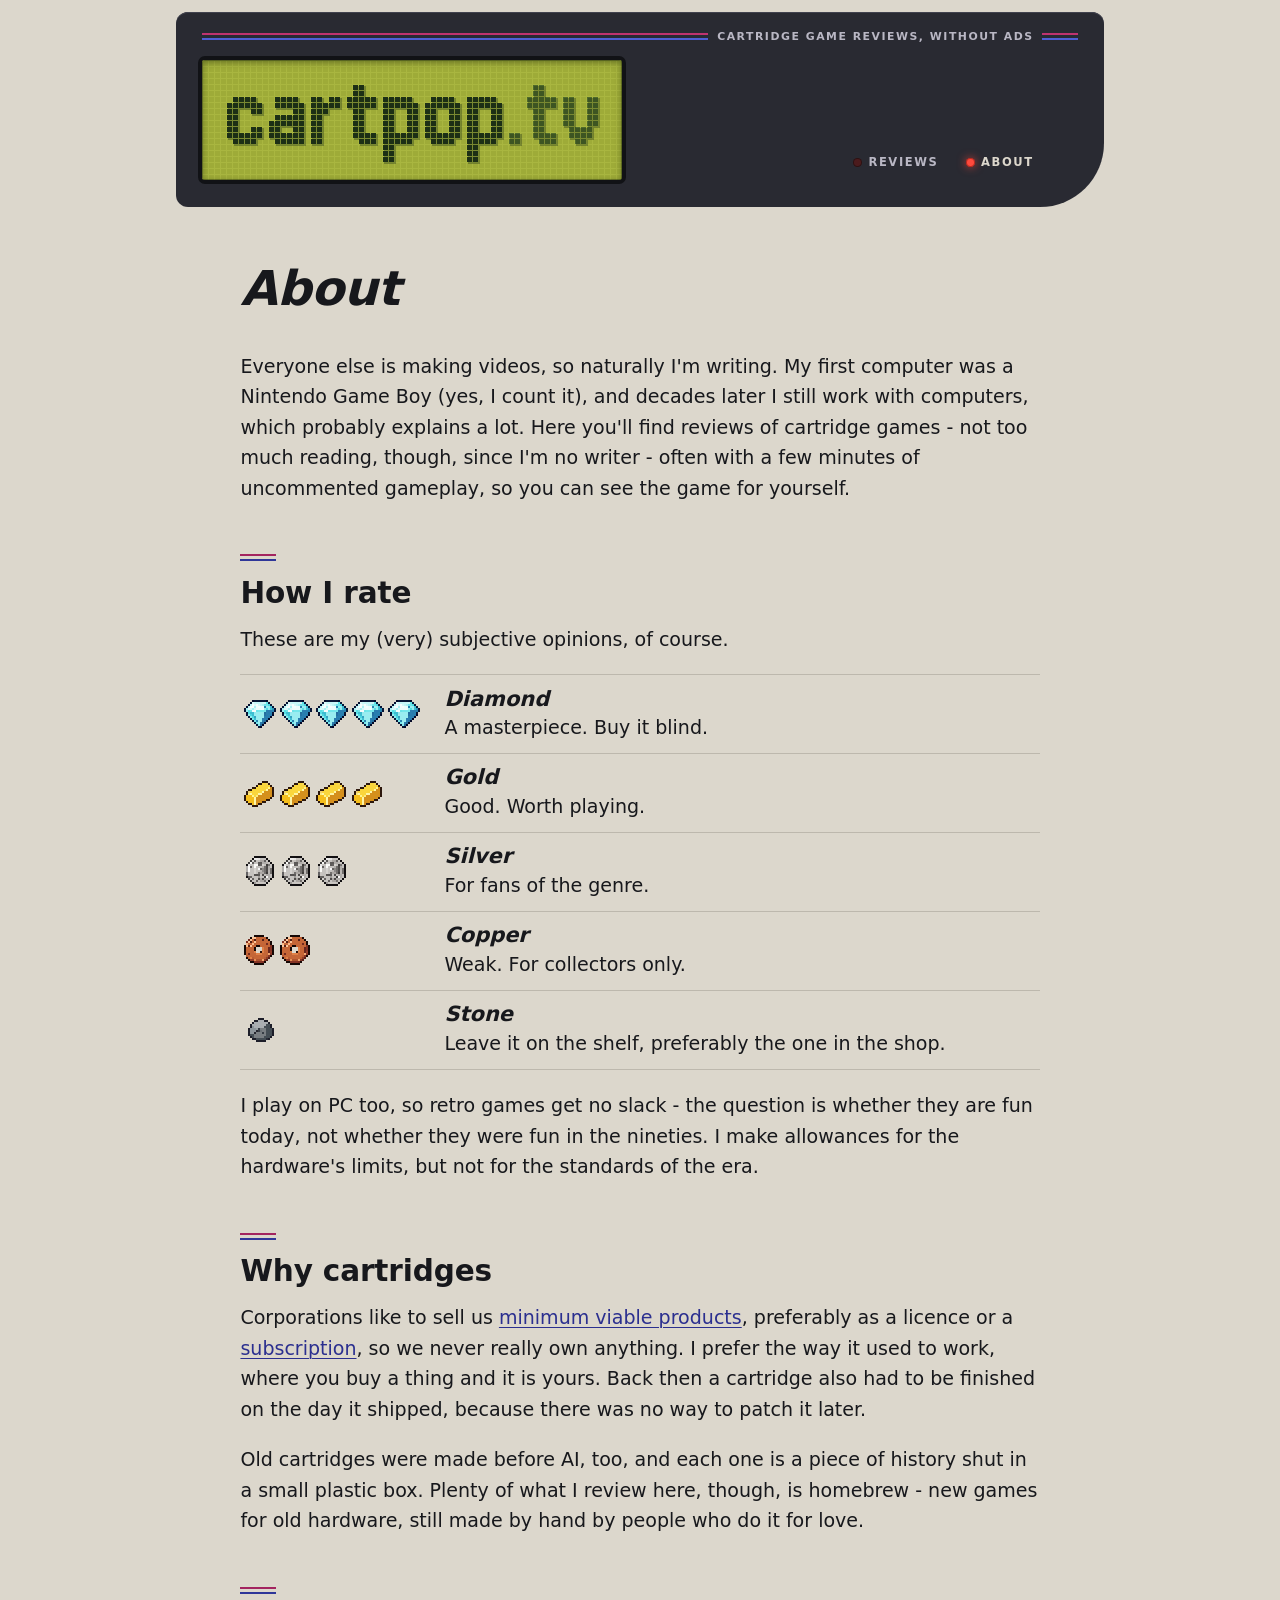
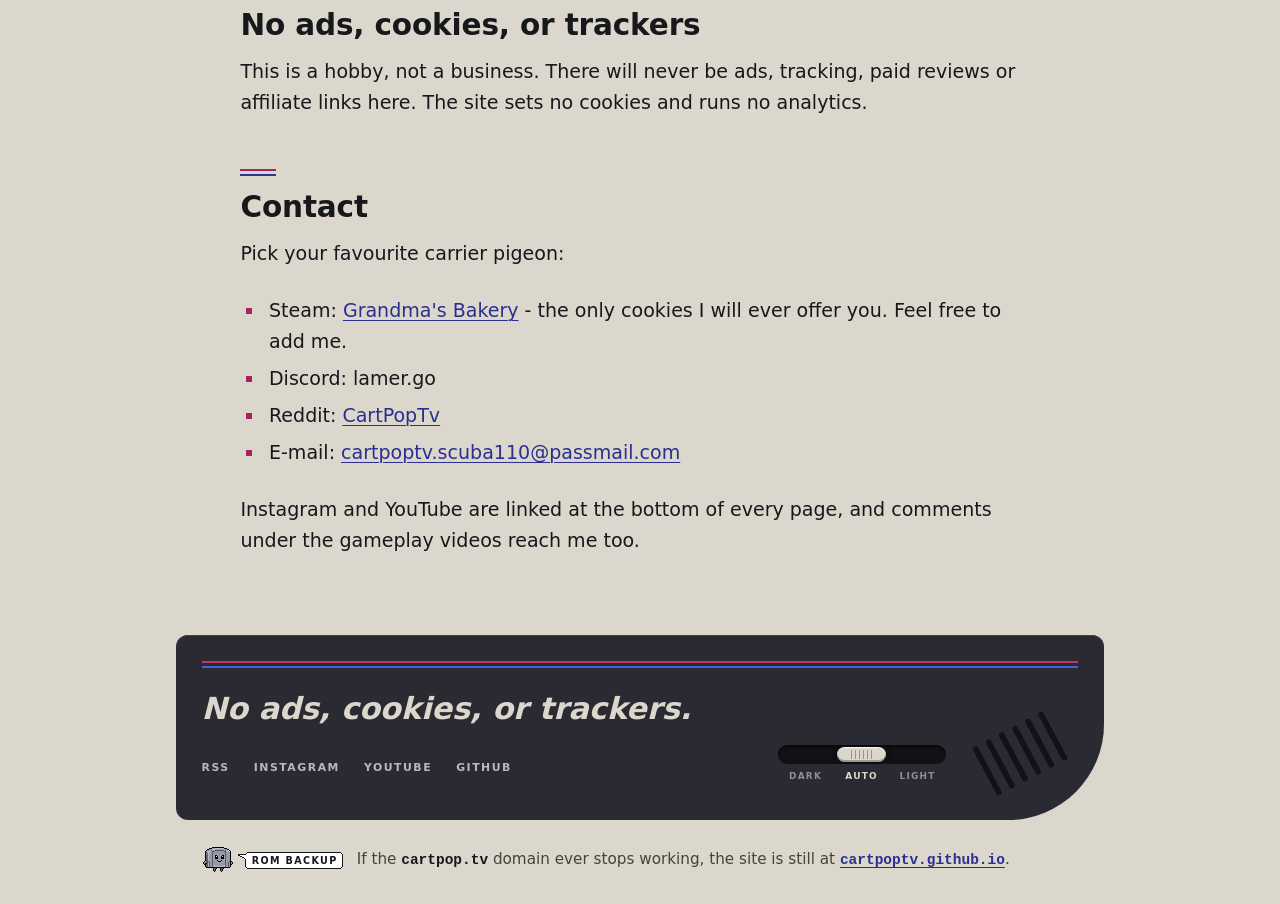
==== about.html @ 60490480 "Publish ebb3714c533ca64c7ae31c7521920cad0e97a7a8" ====
<!DOCTYPE html>
<html lang="en">
<head>
<meta charset="utf-8">
<meta name="viewport" content="width=device-width, initial-scale=1">
<meta name="color-scheme" content="dark light">
<title>About - cartpop.tv</title>
<script>try{var t=localStorage.getItem("theme");if(t==="light"||t==="dark")document.documentElement.dataset.theme=t}catch(e){}</script>
<link rel="stylesheet" href="styles/dot-matrix.css">
<script>(function(r){var n=getComputedStyle(r).getPropertyValue("--intros").trim().split(/\s+/);if(n[0])r.dataset.intro=n[Math.floor(Math.random()*n.length)]})(document.documentElement)</script>
<script src="site.js" defer></script>
<meta name="description" content="Everyone else is making videos, so naturally I&#39;m writing. My first computer was a Nintendo Game Boy (yes, I count it), and decades later I still work with computers, which probably explains a lot. Here you&#39;ll find reviews of cartridge games - not too much reading, though, since I&#39;m no writer - often with a few minutes of uncommented gameplay, so you can see the game for yourself.">
<link rel="canonical" href="https://cartpoptv.github.io/about.html">
<link rel="alternate" type="application/atom+xml" title="cartpop.tv" href="feed.xml">
<link rel="icon" href="favicon.ico" sizes="16x16 32x32 48x48">
<link rel="apple-touch-icon" href="apple-touch-icon.png">
<meta property="og:type" content="website">
<meta property="og:site_name" content="cartpop.tv">
<meta property="og:title" content="About - cartpop.tv">
<meta property="og:description" content="Everyone else is making videos, so naturally I&#39;m writing. My first computer was a Nintendo Game Boy (yes, I count it), and decades later I still work with computers, which probably explains a lot. Here you&#39;ll find reviews of cartridge games - not too much reading, though, since I&#39;m no writer - often with a few minutes of uncommented gameplay, so you can see the game for yourself.">
<meta property="og:url" content="https://cartpoptv.github.io/about.html">
<meta property="og:image" content="https://cartpoptv.github.io/img/og-default.png">
<meta property="og:image:width" content="1200">
<meta property="og:image:height" content="630">
<meta name="twitter:card" content="summary">
</head>

<body class="page-static">

<a class="skip-link" href="#content">Skip to content</a>

<header class="site-header">
  <a class="site-logo" href="index.html">cartpop<span class="site-logo-tld">.tv</span></a>
  <p class="site-tagline">Cartridge game reviews, without ads</p>
  <nav class="site-nav" aria-label="Main">
    <ul>
      <li><a href="index.html">Reviews</a></li>
      <li><a href="about.html" aria-current="page">About</a></li>
    </ul>
  </nav>
</header>

<main id="content">
<article class="page">

  <header class="page-header">
    <h1 class="page-title">About</h1>
  </header>

  <div class="page-body">
<p>Everyone else is making videos, so naturally I'm writing. My first computer was a Nintendo Game Boy (yes, I count it), and decades later I still work with computers, which probably explains a lot. Here you'll find reviews of cartridge games - not too much reading, though, since I'm no writer - often with a few minutes of uncommented gameplay, so you can see the game for yourself.</p>
<h2>How I rate</h2>
<p>These are my (very) subjective opinions, of course.</p>
<dl class="scale">
<div class="scale-row">
<dt><span class="rating" role="img" aria-label="5 out of 5"><img class="token" src="img/token-diamond.png" width="16" height="16" alt=""><img class="token" src="img/token-diamond.png" width="16" height="16" alt=""><img class="token" src="img/token-diamond.png" width="16" height="16" alt=""><img class="token" src="img/token-diamond.png" width="16" height="16" alt=""><img class="token" src="img/token-diamond.png" width="16" height="16" alt=""></span></dt>
<dd><strong>Diamond</strong> A masterpiece. Buy it blind.</dd>
</div>
<div class="scale-row">
<dt><span class="rating" role="img" aria-label="4 out of 5"><img class="token" src="img/token-gold.png" width="16" height="16" alt=""><img class="token" src="img/token-gold.png" width="16" height="16" alt=""><img class="token" src="img/token-gold.png" width="16" height="16" alt=""><img class="token" src="img/token-gold.png" width="16" height="16" alt=""></span></dt>
<dd><strong>Gold</strong> Good. Worth playing.</dd>
</div>
<div class="scale-row">
<dt><span class="rating" role="img" aria-label="3 out of 5"><img class="token" src="img/token-silver.png" width="16" height="16" alt=""><img class="token" src="img/token-silver.png" width="16" height="16" alt=""><img class="token" src="img/token-silver.png" width="16" height="16" alt=""></span></dt>
<dd><strong>Silver</strong> For fans of the genre.</dd>
</div>
<div class="scale-row">
<dt><span class="rating" role="img" aria-label="2 out of 5"><img class="token" src="img/token-copper.png" width="16" height="16" alt=""><img class="token" src="img/token-copper.png" width="16" height="16" alt=""></span></dt>
<dd><strong>Copper</strong> Weak. For collectors only.</dd>
</div>
<div class="scale-row">
<dt><span class="rating" role="img" aria-label="1 out of 5"><img class="token" src="img/token-stone.png" width="16" height="16" alt=""></span></dt>
<dd><strong>Stone</strong> Leave it on the shelf, preferably the one in the shop.</dd>
</div>
</dl>
<p>I play on PC too, so retro games get no slack - the question is whether they are fun today, not whether they were fun in the nineties. I make allowances for the hardware's limits, but not for the standards of the era.</p>
<h2>Why cartridges</h2>
<p>Corporations like to sell us <a href="https://en.wikipedia.org/wiki/Minimum_viable_product">minimum viable products</a>, preferably as a licence or a <a href="https://en.wikipedia.org/wiki/You%27ll_own_nothing_and_be_happy">subscription</a>, so we never really own anything. I prefer the way it used to work, where you buy a thing and it is yours. Back then a cartridge also had to be finished on the day it shipped, because there was no way to patch it later.</p>
<p>Old cartridges were made before AI, too, and each one is a piece of history shut in a small plastic box. Plenty of what I review here, though, is homebrew - new games for old hardware, still made by hand by people who do it for love.</p>
<h2>No ads, cookies, or trackers</h2>
<p>This is a hobby, not a business. There will never be ads, tracking, paid reviews or affiliate links here. The site sets no cookies and runs no analytics.</p>
<h2>Contact</h2>
<p>Pick your favourite carrier pigeon:</p>
<ul>
<li>Steam: <a href="https://s.team/u/grandmasbakery">Grandma's Bakery</a> - the only cookies I will ever offer you. Feel free to add me.</li>
<li>Discord: lamer.go</li>
<li>Reddit: <a href="https://www.reddit.com/user/CartPopTv/">CartPopTv</a></li>
<li>E-mail: <a href="mailto:cartpoptv.scuba110@passmail.com">cartpoptv.scuba110@passmail.com</a></li>
</ul>
<p>Instagram and YouTube are linked at the bottom of every page, and comments under the gameplay videos reach me too.</p>
  </div>

</article>
</main>

<footer class="site-footer">
  <div class="site-footer-panel">
    <p class="site-footer-values">No ads, cookies, or trackers.</p>
    <ul class="site-footer-links">
      <li><a href="feed.xml">RSS</a></li>
      <li><a href="https://www.instagram.com/cartpoptv/">Instagram</a></li>
      <li><a href="https://www.youtube.com/@CartPopTV">YouTube</a></li>
      <li><a href="https://github.com/cartpoptv">GitHub</a></li>
    </ul>
    <fieldset class="theme-switch" hidden>
      <legend>Theme</legend>
      <label><input type="radio" name="theme" value="dark"><span>Dark</span></label>
      <label><input type="radio" name="theme" value="auto" checked><span>Auto</span></label>
      <label><input type="radio" name="theme" value="light"><span>Light</span></label>
    </fieldset>
  </div>
  <p class="site-footer-address"><span class="site-footer-address-label">ROM backup</span> If the <span class="site-footer-domain">cartpop.tv</span> domain ever stops working, the site is still at <a href="https://cartpoptv.github.io/">cartpoptv.github.io</a>.</p>
</footer>

</body>
</html>
---- styles/dot-matrix.css ----
:root {
  color-scheme: dark;
  --font-body: system-ui, -apple-system, "Segoe UI", Roboto, "Helvetica Neue", "Noto Sans", sans-serif;
  --measure: 66ch;
}

html {
  -webkit-text-size-adjust: 100%;
  text-size-adjust: 100%;
}

body {
  margin: 0;
  background: var(--bg);
  color: var(--text);
  font-family: var(--font-body);
  font-size: clamp(1rem, 0.95rem + 0.3vw, 1.2rem);
  line-height: 1.6;
}

img { max-width: 100%; height: auto; }

.shots img, .compare img { max-width: none; width: auto; image-rendering: pixelated; }
@media (max-width: 351px) { .shots img, .compare img { max-width: 100%; } }

.token { width: 32px; height: 32px; image-rendering: pixelated; }

@media (prefers-reduced-motion: reduce) {
  *, *::before, *::after { animation: none !important; transition: none !important; }
}

:root {
  --shell-black: #17181c;
  --shell-grey: #dcd7cc;

  --bg: var(--shell-black);
  --text: var(--shell-grey);
  --text-soft: #c6c1b6;
  --text-dim: #a5a198;
  --rule: #2e2f37;
  --row-hover: #1e1f25;
  --well: #1e2026;
  --keyline: rgb(255 255 255 / 0.07);
  --keyline-hi: rgb(255 255 255 / 0.28);
  --btn-ring: #111216;
  --film: #d9a45a;
  --scroll-thumb: #4a4b57;

  --bezel: #292a32;
  --bezel-raised: #3a3b46;
  --bezel-edge: #41424e;
  --bezel-deep: #111216;
  --print: #b9b7c4;

  --lcd-0: #a9b640;
  --lcd-1: #9eab38;
  --lcd-2: #4f6a2a;
  --lcd-3: #1d3016;

  --led-off: #4b1b1d;
  --led-dim: #a02d28;
  --led-on: #ff4a3d;

  --pro: #b9cc52;
  --con: #e0568f;

  --mask-logo-cartpop: url("data:image/svg+xml,%3Csvg xmlns='http://www.w3.org/2000/svg' viewBox='0 0 62 14' shape-rendering='crispEdges'%3E%3Cpath d='M21 1h2v1h-2zM21 2h2v1h-2zM1 3h4v1h-4zM8 3h4v1h-4zM14 3h2v1h-2zM17 3h2v1h-2zM20 3h5v1h-5zM26 3h5v1h-5zM34 3h4v1h-4zM40 3h5v1h-5zM0 4h6v1h-6zM8 4h5v1h-5zM14 4h5v1h-5zM20 4h5v1h-5zM26 4h6v1h-6zM33 4h6v1h-6zM40 4h6v1h-6zM0 5h2v1h-2zM4 5h2v1h-2zM11 5h2v1h-2zM14 5h3v1h-3zM21 5h2v1h-2zM26 5h2v1h-2zM30 5h2v1h-2zM33 5h2v1h-2zM37 5h2v1h-2zM40 5h2v1h-2zM44 5h2v1h-2zM0 6h2v1h-2zM8 6h5v1h-5zM14 6h2v1h-2zM21 6h2v1h-2zM26 6h2v1h-2zM30 6h2v1h-2zM33 6h2v1h-2zM37 6h2v1h-2zM40 6h2v1h-2zM44 6h2v1h-2zM0 7h2v1h-2zM7 7h6v1h-6zM14 7h2v1h-2zM21 7h2v1h-2zM26 7h2v1h-2zM30 7h2v1h-2zM33 7h2v1h-2zM37 7h2v1h-2zM40 7h2v1h-2zM44 7h2v1h-2zM0 8h2v1h-2zM4 8h2v1h-2zM7 8h2v1h-2zM11 8h2v1h-2zM14 8h2v1h-2zM21 8h2v1h-2zM26 8h2v1h-2zM30 8h2v1h-2zM33 8h2v1h-2zM37 8h2v1h-2zM40 8h2v1h-2zM44 8h2v1h-2zM0 9h6v1h-6zM7 9h6v1h-6zM14 9h2v1h-2zM21 9h4v1h-4zM26 9h6v1h-6zM33 9h6v1h-6zM40 9h6v1h-6zM1 10h4v1h-4zM8 10h5v1h-5zM14 10h2v1h-2zM22 10h3v1h-3zM26 10h5v1h-5zM34 10h4v1h-4zM40 10h5v1h-5zM26 11h2v1h-2zM40 11h2v1h-2zM26 12h2v1h-2zM40 12h2v1h-2zM26 13h2v1h-2zM40 13h2v1h-2z'/%3E%3C/svg%3E");
  --mask-logo-tv: url("data:image/svg+xml,%3Csvg xmlns='http://www.w3.org/2000/svg' viewBox='0 0 62 14' shape-rendering='crispEdges'%3E%3Cpath d='M51 1h2v1h-2zM51 2h2v1h-2zM50 3h5v1h-5zM56 3h2v1h-2zM60 3h2v1h-2zM50 4h5v1h-5zM56 4h2v1h-2zM60 4h2v1h-2zM51 5h2v1h-2zM56 5h2v1h-2zM60 5h2v1h-2zM51 6h2v1h-2zM56 6h2v1h-2zM60 6h2v1h-2zM51 7h2v1h-2zM56 7h2v1h-2zM60 7h2v1h-2zM51 8h2v1h-2zM57 8h4v1h-4zM47 9h2v1h-2zM51 9h4v1h-4zM57 9h4v1h-4zM47 10h2v1h-2zM52 10h3v1h-3zM58 10h2v1h-2z'/%3E%3C/svg%3E");
  --mask-grille: url("data:image/svg+xml,%3Csvg xmlns='http://www.w3.org/2000/svg' viewBox='0 0 86 76'%3E%3Cg transform='translate(43 38) rotate(-28)'%3E%3Crect x='-35' y='-24' width='5' height='48' rx='2.5'/%3E%3Crect x='-22' y='-24' width='5' height='48' rx='2.5'/%3E%3Crect x='-9' y='-24' width='5' height='48' rx='2.5'/%3E%3Crect x='4' y='-24' width='5' height='48' rx='2.5'/%3E%3Crect x='17' y='-24' width='5' height='48' rx='2.5'/%3E%3Crect x='30' y='-24' width='5' height='48' rx='2.5'/%3E%3C/g%3E%3C/svg%3E");
  --mask-tail-line: url("data:image/svg+xml,%3Csvg xmlns='http://www.w3.org/2000/svg' viewBox='0 0 8 5' shape-rendering='crispEdges'%3E%3Cpath d='M0 0h8v1h-8zM0 1h2v1h-2zM2 2h2v1h-2zM4 3h2v1h-2zM6 4h1v1h-1z'/%3E%3C/svg%3E");
  --mask-tail-fill: url("data:image/svg+xml,%3Csvg xmlns='http://www.w3.org/2000/svg' viewBox='0 0 8 5' shape-rendering='crispEdges'%3E%3Cpath d='M2 1h6v1h-6zM4 2h4v1h-4zM6 3h2v1h-2zM7 4h1v1h-1z'/%3E%3C/svg%3E");

  --font-display: "Gill Sans", "Gill Sans MT", "Trebuchet MS", "Segoe UI", system-ui, sans-serif;
  --font-mono: ui-monospace, "Cascadia Mono", "SF Mono", Consolas, "Liberation Mono", Menlo, monospace;
  --chrome: 58rem;
  --intros: drop wave jelly twister bounce scroller flip blinds rotozoom curtain typewriter dither;
  --corner: 12px;
  --corner-big: 64px;
  --legend-tail: 2.25rem;
}

body, .platform-gb, .label-gb {
  --trim-a: #c0336f; --trim-b: #4f5fd6;
  --btn: #a3245f; --btn-hi: #bd2e72; --btn-ink: #fff;
  --accent: #b9cc52;
}
.platform-gbc, .label-gbc {
  --trim-a: #8a5ce0; --trim-b: #1fb3a6;
  --btn: #6d45c4; --btn-hi: #7f57d8; --btn-ink: #fff;
  --accent: #5fd4c8;
}
.platform-n64, .label-n64 {
  --trim-a: #dd3b2e; --trim-b: #ecb62e;
  --btn: #c22d22; --btn-hi: #d93a2e; --btn-ink: #fff;
  --accent: #f0c350;
}
.platform-hw, .label-hw {
  --trim-a: #ee7b26; --trim-b: #7fcbe4;
  --btn: #e87722; --btn-hi: #f68d3e; --btn-ink: #1b1206;
  --accent: #8fd3ea;
}
@supports (color: light-dark(#000, #fff)) {
  :root {
    color-scheme: light dark;
    --bg: light-dark(var(--shell-grey), var(--shell-black));
    --text: light-dark(var(--shell-black), var(--shell-grey));
    --text-soft: light-dark(#2c2a27, #c6c1b6);
    --text-dim: light-dark(#45423c, #a5a198);
    --rule: light-dark(#bdb8ad, #2e2f37);
    --row-hover: light-dark(#d0cbc0, #1e1f25);
    --well: light-dark(#cfcabf, #1e2026);
    --keyline: light-dark(rgb(0 0 0 / 0.14), rgb(255 255 255 / 0.07));
    --keyline-hi: light-dark(rgb(0 0 0 / 0.45), rgb(255 255 255 / 0.28));
    --btn-ring: light-dark(#b5b0a5, #111216);
    --film: light-dark(#7a4d0c, #d9a45a);
    --scroll-thumb: light-dark(#9d988d, #4a4b57);
  }
  :root[data-theme="dark"] { color-scheme: dark; }
  :root[data-theme="light"] { color-scheme: light; }

  body, .platform-gb, .label-gb { --trim-a: light-dark(#a3245f, #c0336f); --trim-b: light-dark(#2f3699, #4f5fd6); --accent: light-dark(#2b2f8f, #b9cc52); }
  .platform-gbc, .label-gbc { --trim-a: light-dark(#6d45c4, #8a5ce0); --trim-b: light-dark(#0f857b, #1fb3a6); --accent: light-dark(#4a2a98, #5fd4c8); }
  .platform-n64, .label-n64 { --trim-a: light-dark(#c22d22, #dd3b2e); --trim-b: light-dark(#c98f0a, #ecb62e); --accent: light-dark(#82190f, #f0c350); }
  .platform-hw, .label-hw { --trim-a: light-dark(#d2640f, #ee7b26); --trim-b: light-dark(#2f8fb0, #7fcbe4); --accent: light-dark(#0c4a60, #8fd3ea); }
}

body, .review-item {
  --stripes: linear-gradient(var(--trim-a) 0 2px, transparent 2px 5px, var(--trim-b) 5px 7px);
  --stripes-v: linear-gradient(90deg, var(--trim-a) 0 2px, transparent 2px 5px, var(--trim-b) 5px 7px);
}

html { scrollbar-color: var(--scroll-thumb) var(--bg); }
body { overflow-wrap: break-word; }
::selection { background: var(--btn); color: var(--btn-ink); }

a { color: var(--accent); text-decoration-thickness: 1px; text-underline-offset: 0.18em; }
a:hover { text-decoration-thickness: 2px; }
a:focus-visible,
.compare.is-live .compare-frame:focus-within { outline: 2px solid var(--accent); outline-offset: 3px; }

.skip-link { position: absolute; left: -999rem; z-index: 10; }
.skip-link:focus { left: 1rem; top: 1rem; padding: 0.5rem 0.9rem; border-radius: 999px; background: var(--text); color: var(--bg); font-weight: 700; text-decoration: none; }

main { box-sizing: border-box; width: min(100% - 2rem, var(--chrome)); margin-inline: auto; }

.site-header, .shots, .compare, .verdict, .site-footer-panel, .lightbox { color-scheme: dark; color: var(--text); }

h1, h2, h3 { line-height: 1.2; text-wrap: balance; }

.site-tagline, .site-nav a, .verdict-title, .comments h2, .label, .review-pager-dir,
.compare figcaption, .photo-credit, .site-footer-links a, .lightbox::after,
.theme-switch label, .site-footer-address-label {
  font-family: var(--font-body);
  font-weight: 700;
  letter-spacing: 0.14em;
  text-transform: uppercase;
}

.site-tagline, .verdict-title, .comments h2 {
  display: flex; align-items: center; gap: 0.8em;
  margin: 0; font-size: 0.68rem; line-height: 1.3; color: var(--print);
}
.site-tagline::before, .verdict-title::before, .comments h2::before,
.site-tagline::after, .verdict-title::after, .comments h2::after { content: ""; height: 7px; background: var(--stripes); }
.site-tagline::before, .verdict-title::before, .comments h2::before { flex: 1 1 0; min-width: 1.5rem; }
.site-tagline::after, .verdict-title::after, .comments h2::after { flex: 0 0 var(--legend-tail); }

.site-header {
  box-sizing: border-box;
  width: min(100% - 1.5rem, var(--chrome));
  margin: 0.75rem auto 0;
  padding: 0.95rem 1.25rem 1.35rem;
  display: grid;
  grid-template-columns: auto minmax(0, 1fr);
  grid-template-areas: "tagline tagline" "logo nav";
  gap: 1rem 1.5rem;
  align-items: end;
  background: var(--bezel);
  border-radius: var(--corner) var(--corner) var(--corner-big) var(--corner);
  box-shadow: inset 0 1px 0 var(--bezel-edge);
}
.site-tagline { grid-area: tagline; }

.site-logo {
  --dot: 4px;
  --drop: 1px;
  grid-area: logo;
  position: relative; isolation: isolate; overflow: hidden;
  box-sizing: border-box;
  width: calc(var(--dot) * 70); height: calc(var(--dot) * 20);
  display: grid; place-items: center;
  border-radius: 3px;
  background-color: var(--lcd-1);
  box-shadow: 0 0 0 4px var(--bezel-deep);
  color: var(--lcd-3); text-decoration: none;
  font: italic 700 calc(var(--dot) * 9) / 1 var(--font-display);
}
.site-logo-tld { color: var(--lcd-2); }

@supports ((mask-image: none) or (-webkit-mask-image: none)) {
  .site-logo { display: block; color: transparent; font-size: 0; user-select: none; }
  .site-logo-tld { color: transparent; }

  .site-logo::before, .site-logo-tld::before, .site-logo-tld::after {
    content: ""; position: absolute; z-index: 1;
    left: calc(var(--dot) * 4); top: calc(var(--dot) * 3);
    width: calc(var(--dot) * 62); height: calc(var(--dot) * 14);
    background: var(--lcd-3);
    -webkit-mask: var(--mask-logo-cartpop) 0 0 / 100% 100% no-repeat;
            mask: var(--mask-logo-cartpop) 0 0 / 100% 100% no-repeat;
  }
  .site-logo-tld::before {
    background: var(--lcd-2);
    -webkit-mask-image: var(--mask-logo-tv);
            mask-image: var(--mask-logo-tv);
  }
  .site-logo::after {
    content: ""; position: absolute; inset: 0; z-index: 2;
    background:
      linear-gradient(90deg, var(--lcd-0) 1px, transparent 1px) 0 0 / var(--dot) var(--dot),
      linear-gradient(var(--lcd-0) 1px, transparent 1px) 0 0 / var(--dot) var(--dot);
    box-shadow: inset 0 2px 7px rgb(20 30 8 / 0.45), inset 0 0 0 1px rgb(20 30 8 / 0.35);
  }
  .site-logo-tld::after {
    z-index: 3;
    background: rgb(29 48 22 / 0.34);
    -webkit-mask-image: var(--mask-logo-cartpop), var(--mask-logo-tv);
            mask-image: var(--mask-logo-cartpop), var(--mask-logo-tv);
    transform: translate(var(--drop), var(--drop));
  }
  .site-logo[data-film]::before, .site-logo[data-film] .site-logo-tld::before, .site-logo[data-film] .site-logo-tld::after {
    left: 0; top: 0; width: 100%; height: 100%;
    -webkit-mask-size: 100% calc(var(--film-rows) * 5%);
            mask-size: 100% calc(var(--film-rows) * 5%);
    -webkit-mask-position: 0 calc(var(--film-y, 0) * var(--dot) * -1);
            mask-position: 0 calc(var(--film-y, 0) * var(--dot) * -1);
    image-rendering: pixelated;
  }
}

@media (forced-colors: active) {
  .site-logo { display: grid; color: LinkText; font-size: calc(var(--dot) * 9); }
  .site-logo-tld { color: inherit; }
  .site-logo::before, .site-logo::after, .site-logo-tld::before, .site-logo-tld::after { display: none; }
}

.site-logo:hover, .site-logo:focus-visible { --lcd-0: #b7c8c4; --lcd-1: #abbdb9; --lcd-2: #3f6f78; --lcd-3: #14323a; }
.site-logo:focus-visible { outline-offset: 7px; }

.site-nav { grid-area: nav; justify-self: end; margin-right: calc(var(--legend-tail) + 0.8 * 0.68rem - 0.1rem); }
.site-nav ul { list-style: none; display: flex; flex-wrap: wrap; justify-content: flex-end; gap: 0 1.5rem; margin: 0; padding: 0; }
.site-nav a {
  display: inline-flex; align-items: center; gap: 0.55em;
  padding: 0.7rem 0.1rem; font-size: 0.72rem; line-height: 1;
  color: var(--print); text-decoration: none;
}
.site-nav a::before {
  content: ""; width: 0.56rem; height: 0.56rem; border-radius: 50%;
  background: var(--led-off); box-shadow: inset 0 0 0 1px rgb(0 0 0 / 0.4);
  transition: background-color 0.12s, box-shadow 0.12s;
}
.site-nav a:hover { color: var(--text); }
.site-nav a:hover::before { background: var(--led-dim); }
.site-nav a[aria-current] { color: var(--text); }
.site-nav a[aria-current]::before {
  background: var(--led-on);
  box-shadow: inset 0 0 0 1px rgb(120 10 0 / 0.5), 0 0 0.5rem 0.05rem rgb(255 74 61 / 0.6);
}

@media (min-width: 54rem) {
  .site-logo { --dot: 5px; }
}
@media (min-width: 70rem) {
  .site-logo { --dot: 6px; --drop: 2px; }
  .site-header { padding: 1.1rem 1.6rem 1.7rem; }
}
@media (max-width: 45.99rem) {
  .site-header {
    grid-template-columns: minmax(0, 1fr);
    grid-template-areas: "tagline" "logo" "nav";
    gap: 0.8rem; padding: 0.8rem 1rem 0.7rem;
    --corner-big: 44px;
  }
  .site-tagline { flex-wrap: wrap; gap: 0.5em 0.7em; font-size: 0.6rem; letter-spacing: 0.1em; }
  .site-tagline::before { flex: 1 1 2.5rem; }
  .site-tagline::after { display: none; }
  .site-nav { justify-self: stretch; margin-right: 0; }
  .site-nav ul { justify-content: flex-start; gap: 0 1.6rem; }
  .site-nav a { font-size: 0.64rem; letter-spacing: 0.08em; gap: 0.45em; }
}

.review-header, .verdict, .video-link, .comments, .review-pager {
  max-width: var(--measure); margin-inline: auto;
}

.review-header { margin-top: clamp(2rem, 5vw, 3.5rem); }
.review-labels { margin: 0 0 1rem; display: flex; flex-wrap: wrap; gap: 0.4rem; }
.review-title {
  margin: 0;
  font: italic 700 clamp(2.5rem, 1.6rem + 4.5vw, 4.4rem) / 1.02 var(--font-display);
  letter-spacing: -0.01em;
}
.review-standfirst { margin: 1rem 0 0; font-size: 1.2em; line-height: 1.5; color: var(--text-soft); }
.review-meta { margin: 1.1rem 0 0; font-size: 0.85em; color: var(--text-dim); }
.review-meta-sep { margin-inline: 0.3em; color: var(--trim-a); }

.label {
  display: inline-flex; align-items: center; gap: 0.6em; box-sizing: border-box; min-height: 1.65rem;
  padding: 0.45em 1em 0.42em; border-radius: 999px;
  font-size: 0.66rem; line-height: 1.2;
  background: var(--bezel-raised); color: var(--shell-grey); text-decoration: none;
  box-shadow: inset 0 1px 0 rgb(255 255 255 / 0.09), inset 0 -2px 0 rgb(0 0 0 / 0.28);
  transition: background-color 0.12s, transform 0.08s;
}
.label:hover { background: #4a4b58; }
.label:active { transform: translateY(1px); box-shadow: inset 0 1px 2px rgb(0 0 0 / 0.4); }
.label-platform, .label-gb, .label-gbc, .label-n64, .label-hw { background: var(--btn); color: var(--btn-ink); }
.label-platform:hover, .label-gb:hover, .label-gbc:hover, .label-n64:hover, .label-hw:hover { background: var(--btn-hi); }

:is(.review-body, .page-body) {
  display: grid;
  grid-template-columns: minmax(0, 1fr) min(var(--measure), 100%) minmax(0, 1fr);
  margin-top: 1rem;
}
:is(.review-body, .page-body) > * { grid-column: 2; min-width: 0; margin-block: 1.25rem 0; }
:is(.review-body, .page-body) > figure { grid-column: 1 / -1; }

:is(.review-body, .page-body) > figure + * { margin-top: 2.2rem; }
:is(.review-body, .page-body) h2 { margin-top: 3.2rem; font-size: 1.55em; letter-spacing: -0.005em; }
:is(.review-body, .page-body) h2::before { content: ""; display: block; width: 2.25rem; height: 7px; margin-bottom: 0.9rem; background: var(--stripes); }
:is(.review-body, .page-body) h3 { margin-top: 2.4rem; font-size: 1.2em; }
:is(.review-body, .page-body) :is(h2, h3) + * { margin-top: 0.8rem; }
:is(.review-body, .page-body) ul { padding-left: 1.3em; list-style: square; }
:is(.review-body, .page-body) li { margin-block: 0.35em; padding-left: 0.2em; }
:is(.review-body, .page-body) li::marker { color: var(--trim-a); }
:is(.review-body, .page-body) blockquote {
  margin-top: 2.2rem; margin-inline: 0; padding: 0.1rem 0 0.1rem 1.5rem;
  background: var(--stripes-v) no-repeat 0 0 / 7px 100%;
  font-size: 1.2em; line-height: 1.5;
}
:is(.review-body, .page-body) blockquote p { margin: 0; }

figure { margin: 0; }
figcaption { margin-top: 0.7rem; font-size: 0.85em; line-height: 1.45; color: var(--text-dim); }

.photo { width: fit-content; max-width: 100%; margin: 2.5rem auto 0; justify-self: center; }
.photo img { display: block; width: auto; max-width: 100%; height: auto; max-height: 92vh; border-radius: 3px; outline: 1px solid var(--keyline); outline-offset: -1px; background: var(--well); }
.photo figcaption { box-sizing: border-box; width: 0; min-width: 100%; }
.photo img.is-zoomable:hover { outline-color: var(--keyline-hi); }
.photo-credit { margin-left: 0.4em; font-family: var(--font-mono); font-size: 0.78em; font-weight: 400; letter-spacing: 0.08em; color: var(--film); white-space: nowrap; }

.shots, .compare {
  box-sizing: border-box;
  --pad: 1.5rem;
  justify-self: center;
  margin-top: 2.5rem;
  padding: 1.1rem var(--pad) 1.15rem;
  background: var(--bezel);
  border-radius: 10px 10px 48px 10px;
  box-shadow: inset 0 1px 0 var(--bezel-edge);
}
.shots { display: flex; flex-wrap: wrap; justify-content: center; gap: 18px; width: min(100%, 2 * 320px + 18px + 2 * var(--pad)); }
.shots:not(:has(img + img)) { width: min(100%, 320px + 2 * var(--pad)); }
.shots::before { content: ""; flex: 0 0 100%; height: 7px; margin-bottom: 0.35rem; background: var(--stripes); }
.shots img, .compare-frame { display: block; border-radius: 2px; box-shadow: 0 0 0 4px var(--bezel-deep); }
.shots img.is-zoomable:hover { box-shadow: 0 0 0 4px var(--bezel-deep), 0 0 0 5px var(--print); }
.shots figcaption { flex: 0 0 100%; margin-top: 0.35rem; padding-right: 2rem; box-sizing: border-box; color: var(--print); }

.compare { width: min(100%, 320px + 2 * var(--pad)); text-align: center; }
.compare::before { content: ""; display: block; height: 7px; margin-bottom: 1.2rem; background: var(--stripes); }
.compare img { display: block; margin-inline: auto; }
.compare:not(.is-live) .compare-frame { display: flex; flex-direction: column-reverse; gap: 14px; box-shadow: none; }
.compare:not(.is-live) img { box-shadow: 0 0 0 4px var(--bezel-deep); border-radius: 2px; }
.compare figcaption { display: flex; justify-content: space-between; align-items: center; gap: 0.6rem; margin-top: 1rem; font-size: 0.62rem; text-align: left; color: var(--print); }
.compare-label-a::before, .compare-label-b::after { content: ""; display: inline-block; width: 0.6em; height: 0.6em; vertical-align: 0.02em; }
.compare-label-a::before { margin-right: 0.6em; background: var(--trim-a); }
.compare-label-b::after { margin-left: 0.6em; background: var(--trim-b); }
.compare-vs { font-weight: 400; letter-spacing: 0.1em; text-transform: none; color: var(--text-dim); }

.compare-range { display: none; }
.compare.is-live .compare-frame { position: relative; display: inline-block; vertical-align: top; line-height: 0; margin-bottom: 3.1rem; --pos: 50%; }
.compare.is-live .compare-frame img { display: block; }
.compare.is-live .compare-a { position: absolute; inset: 0; clip-path: inset(0 calc(100% - var(--pos)) 0 0); }
.compare.is-live .compare-frame::after {
  content: ""; position: absolute; top: 0; bottom: -0.9rem; left: var(--pos);
  width: 7px; margin-left: -3.5px; background: var(--stripes-v); pointer-events: none;
}
.compare.is-live .compare-frame::before {
  content: ""; position: absolute; z-index: 1; left: var(--pos); top: calc(100% + 0.55rem);
  width: 2.4rem; height: 2.4rem; margin-left: -1.2rem; border-radius: 50%; pointer-events: none;
  background:
    conic-gradient(from 45deg at 0 50%, var(--btn-ink) 90deg, transparent 0) no-repeat calc(50% - 0.42rem) 50% / 0.34rem 0.68rem,
    conic-gradient(from 225deg at 100% 50%, var(--btn-ink) 90deg, transparent 0) no-repeat calc(50% + 0.42rem) 50% / 0.34rem 0.68rem,
    var(--btn);
  box-shadow: 0 0 0 3px var(--bezel-deep), inset 0 2px 0 rgb(255 255 255 / 0.2), inset 0 -3px 0 rgb(0 0 0 / 0.25);
}
.compare.is-live .compare-frame:hover::before { background-color: var(--btn-hi); }
.compare.is-live .compare-range { display: block; position: absolute; inset: 0 0 auto 0; width: 100%; height: calc(100% + 3.1rem); margin: 0; opacity: 0; cursor: ew-resize; }

@media (max-width: 26.5rem) {
  .shots, .compare {
    width: auto; justify-self: stretch; margin-inline: -1rem;
    padding-inline: max(4px, calc((100vw - 320px) / 2));
    border-radius: 0 0 40px 0;
  }
  .shots:not(:has(img + img)) { width: auto; }
  .shots figcaption { padding-right: 1.4rem; }
  .compare figcaption { width: 320px; max-width: 100%; margin-inline: auto; }
}

.token[src$="token-copper.png"] { --strip: url(../img/token-copper-strip.png); --frames: 16; --dur: 0.848s; }
.token[src$="token-silver.png"] { --strip: url(../img/token-silver-strip.png); --frames: 16; --dur: 1.04s; }
.token[src$="token-gold.png"] { --strip: url(../img/token-gold-strip.png); --frames: 16; --dur: 2.08s; }
.token[src$="token-diamond.png"] { --strip: url(../img/token-diamond-strip.png); --frames: 16; --dur: 1.664s; }
.token:is([src$="token-copper.png"], [src$="token-silver.png"], [src$="token-gold.png"], [src$="token-diamond.png"]) {
  object-fit: none; object-position: 200px 200px;
  background: var(--strip) 0 0 / calc(var(--frames) * 100%) 100% no-repeat;
}
.token:nth-child(1) { --phase: 0; }
.token:nth-child(2) { --phase: 0.4375; }
.token:nth-child(3) { --phase: 0.1875; }
.token:nth-child(4) { --phase: 0.75; }
.token:nth-child(5) { --phase: 0.5625; }

.verdict {
  box-sizing: border-box;
  margin-top: 4rem; padding: 1.1rem 1.5rem 1.7rem;
  background: var(--bezel);
  border-radius: var(--corner) var(--corner) var(--corner-big) var(--corner);
  box-shadow: inset 0 1px 0 var(--bezel-edge);
}
.verdict .rating {
  --cell: 4px;
  position: relative; box-sizing: border-box;
  display: flex; flex-wrap: nowrap; gap: calc(var(--cell) * 2);
  width: fit-content; margin: 1.5rem 0 0 4px;
  padding: calc(var(--cell) * 5) calc(var(--cell) * 4);
  border-radius: 3px;
  background: #171a20;
  box-shadow: 0 0 0 4px var(--bezel-deep);
}
.verdict .token { display: block; width: calc(var(--cell) * 16); height: calc(var(--cell) * 16); }
.verdict .rating::after {
  content: ""; position: absolute; inset: 0; border-radius: inherit; pointer-events: none;
  background:
    linear-gradient(90deg, rgb(9 10 13 / 0.62) 1px, transparent 1px) 0 0 / var(--cell) var(--cell),
    linear-gradient(rgb(9 10 13 / 0.62) 1px, transparent 1px) 0 0 / var(--cell) var(--cell);
  box-shadow: inset 0 2px 8px rgb(0 0 0 / 0.55);
}
.verdict-points { list-style: none; margin: 1.6rem 0 0; padding: 0; display: grid; gap: 0.55rem; }
.verdict-points li { display: grid; grid-template-columns: 1.45rem minmax(0, 1fr); gap: 0.75rem; align-items: start; line-height: 1.45; }
.verdict-points li::before {
  display: grid; place-items: center; box-sizing: border-box;
  width: 1.45rem; height: 1.45rem; margin-top: 0.02em; border-radius: 50%;
  font: 700 1.05rem/1 var(--font-mono);
  box-shadow: inset 0 -2px 0 rgb(0 0 0 / 0.25);
}
.verdict-points .pro::before { content: "+"; background: var(--pro); color: #141a06; }
.verdict-points .con::before { content: "\2212"; background: var(--con); color: #2a0614; }

@media (min-width: 48rem) { .verdict .rating { --cell: 5px; } }
@media (min-width: 64rem) { .verdict .rating { --cell: 6px; } }
@media (max-width: 30rem) {
  .verdict { padding: 1rem 1rem 1.5rem; --corner-big: 48px; }
  .verdict .rating { --cell: 3px; }
}

.video-link a::before, .review-pager-prev::before, .review-pager-next::after, .to-top::before {
  content: ""; flex: none; width: 2.75rem; height: 2.75rem; border-radius: 50%;
  background-color: var(--btn); background-repeat: no-repeat;
  box-shadow: 0 0 0 3px var(--btn-ring), inset 0 2px 0 rgb(255 255 255 / 0.2), inset 0 -3px 0 rgb(0 0 0 / 0.25);
  transition: background-color 0.12s, transform 0.08s;
}
.video-link a::before, .review-pager-next::after {
  background-image: conic-gradient(from 225deg at 100% 50%, var(--btn-ink) 90deg, transparent 0);
  background-position: calc(50% + 0.08rem) 50%; background-size: 0.55rem 1.1rem;
}
.review-pager-prev::before {
  background-image: conic-gradient(from 45deg at 0 50%, var(--btn-ink) 90deg, transparent 0);
  background-position: calc(50% - 0.08rem) 50%; background-size: 0.55rem 1.1rem;
}
.to-top::before {
  background-image: conic-gradient(from 135deg at 50% 0, var(--btn-ink) 90deg, transparent 0);
  background-position: 50% calc(50% - 0.08rem); background-size: 1.1rem 0.55rem;
}
.video-link a:hover::before, .review-pager a:hover::before, .review-pager a:hover::after, .to-top:hover::before { background-color: var(--btn-hi); }
.video-link a:active::before, .review-pager a:active::before, .review-pager a:active::after, .to-top:active::before { transform: translateY(1px); }

.video-link {
  position: relative; box-sizing: border-box; min-height: 2.75rem; margin-top: 2.5rem; margin-bottom: 0; padding-left: 3.75rem;
  display: flex; flex-direction: column; justify-content: center; line-height: 1.35;
}
.video-link a { font-weight: 700; color: var(--text); text-decoration-color: var(--trim-a); }
.video-link a::before { position: absolute; left: 0; top: calc(50% - 1.375rem); }
.video-link a:hover { color: var(--accent); }
.video-link-note { display: block; margin-top: 0.2rem; font-size: 0.85em; color: var(--text-dim); }

.review-end { display: flex; align-items: center; gap: 1.5rem; max-width: var(--measure); margin: 2.5rem auto 0; }
.review-end .video-link { margin: 0; }
.to-top { --btn: var(--pro); --btn-hi: #cad969; --btn-ink: #141a06; display: flex; margin-left: auto; border-radius: 50%; }

.comments { margin-top: 4rem; }
.comments h2 { color: var(--text-dim); }
.comments .giscus { margin-top: 1.2rem; }
.comments .giscus-frame { color-scheme: inherit; }

.review-pager { display: flex; justify-content: space-between; gap: 1.5rem; margin-top: 3.5rem; padding-top: 1.6rem; border-top: 1px solid var(--rule); }
.review-pager a {
  display: grid; grid-template-columns: auto minmax(0, 1fr); column-gap: 0.9rem; align-items: center;
  max-width: 48%; color: var(--text); text-decoration: none;
  font: italic 700 1.05rem/1.25 var(--font-display);
}
.review-pager a::before, .review-pager a::after { grid-row: 1 / span 2; }
.review-pager .review-pager-next { grid-template-columns: minmax(0, 1fr) auto; text-align: right; margin-left: auto; }
.review-pager-next::after { grid-column: 2; }
.review-pager-dir { display: block; margin-bottom: 0.25rem; font-size: 0.62rem; font-style: normal; color: var(--text-dim); }
.review-pager a:hover { color: var(--accent); }
@media (max-width: 34rem) {
  .review-pager { flex-direction: column; gap: 1.2rem; }
  .review-pager a { max-width: none; }
}

.is-zoomable { cursor: zoom-in; }
.lightbox { margin: auto; padding: 0; border: none; background: transparent; max-width: none; max-height: none; overflow: visible; cursor: zoom-out; }
.lightbox img { display: block; position: relative; width: auto; height: auto; max-width: 95vw; max-height: calc(100vh - 5.5rem); border-radius: 2px; box-shadow: 0 0 0 4px var(--bezel-deep); }
.lightbox img.is-pixel { max-width: none; max-height: none; image-rendering: pixelated; }
.lightbox:focus, .lightbox:focus-visible { outline: none; }
.lightbox::before {
  content: ""; position: absolute; z-index: -1; inset: -1.75rem -1.1rem -1.4rem;
  border-radius: 10px 10px 48px 10px;
  background: var(--stripes) no-repeat 1.1rem 0.6rem / calc(100% - 2.2rem) 7px, var(--bezel);
  box-shadow: inset 0 1px 0 var(--bezel-edge), 0 1.5rem 4rem rgb(0 0 0 / 0.6);
}
.lightbox::after { content: "Click anywhere to close"; position: fixed; left: 0; right: 0; bottom: 0.7rem; text-align: center; font-size: 0.6rem; color: var(--print); opacity: 0.75; pointer-events: none; }
.lightbox::backdrop {
  background:
    linear-gradient(90deg, rgb(8 9 11 / 0.9) 1px, transparent 1px) 0 0 / 4px 4px,
    linear-gradient(rgb(8 9 11 / 0.9) 1px, transparent 1px) 0 0 / 4px 4px,
    #121317;
}
body:has(.lightbox[open]) { overflow: hidden; }
@media (max-width: 30rem) { .lightbox::before { inset: -1.3rem -0.55rem -0.9rem; border-radius: 8px 8px 32px 8px; background-position: 0.55rem 0.4rem, 0 0; background-size: calc(100% - 1.1rem) 7px, auto; } }

.intro { max-width: var(--measure); margin-top: clamp(2rem, 5vw, 3.5rem); }
.intro-title { margin: 0; font: italic 700 clamp(1.9rem, 1.3rem + 3vw, 3rem) / 1.08 var(--font-display); letter-spacing: -0.01em; }
.intro p { margin: 1rem 0 0; color: var(--text-soft); }

.filters { margin-top: 2.2rem; }
.filters ul { list-style: none; display: flex; flex-wrap: wrap; gap: 0.5rem; margin: 0; padding: 0; }
.filters .label { padding: 0.6em 0.75em 0.57em 1.15em; font-size: 0.68rem; }
.label-count {
  min-width: 1.5em; padding: 0.22em 0.4em; border-radius: 999px; box-sizing: content-box; text-align: center;
  font: 700 0.95em/1 var(--font-mono); letter-spacing: 0;
  background: rgb(0 0 0 / 0.32); color: inherit;
}
.label.is-active { background: var(--text); color: var(--bg); box-shadow: inset 0 2px 3px rgb(0 0 0 / 0.35); }
.label.is-active .label-count { background: var(--bg); color: var(--text); }
.label.is-active::before {
  content: ""; flex: none; width: 0.5rem; height: 0.5rem; margin-left: -0.25em; border-radius: 50%;
  background: var(--led-on); box-shadow: inset 0 0 0 1px rgb(120 10 0 / 0.5), 0 0 0.4rem rgb(255 74 61 / 0.55);
}

.review-list { list-style: none; margin: 1.4rem 0 0; padding: 0; border-top: 1px solid var(--rule); }
.review-item[hidden] { display: none; }
.review-item {
  position: relative;
  display: grid; grid-template-columns: 1.15rem 6.6em minmax(0, 1fr) auto calc(5 * 32px + 4 * 4px);
  column-gap: 1.1rem; align-items: center;
  padding: 0.6rem 0.9rem 0.6rem 0.6rem;
  border-bottom: 1px solid var(--rule);
  transition: background-color 0.1s;
}
.review-item::before { content: ""; height: 7px; background: var(--stripes); }
.review-item:hover, .review-item:focus-within { background: var(--row-hover); }
.review-item-date { font: 0.78rem var(--font-mono); letter-spacing: 0.02em; color: var(--text-dim); font-variant-numeric: tabular-nums; }
.review-item-title { margin: 0; font: italic 700 1.2rem/1.2 var(--font-display); text-wrap: pretty; }
.review-item-title a { color: var(--text); text-decoration: none; }
.review-item-title a::after { content: ""; position: absolute; inset: 0; }
.review-item:hover .review-item-title a { color: var(--accent); }
.review-item-title a:focus-visible { outline: none; }
.review-item:has(.review-item-title a:focus-visible) { outline: 2px solid var(--accent); outline-offset: -2px; }
.review-item-labels { position: relative; z-index: 1; margin: 0; display: flex; flex-wrap: wrap; justify-content: flex-end; gap: 0.35rem; pointer-events: none; }
.review-item-labels .label { pointer-events: auto; min-height: 1.5rem; font-size: 0.58rem; padding: 0.3em 0.9em 0.27em; }
.review-item .rating { margin: 0; display: flex; gap: 4px; }
.review-item .token { display: block; width: 32px; height: 32px; }

@media (max-width: 63.99rem) {
  .review-item {
    grid-template-columns: 1.15rem 6.6em minmax(0, 1fr) calc(5 * 32px + 4 * 4px);
    grid-template-areas: "trim date title rating" "trim date labels rating";
    row-gap: 0.35rem; padding-block: 0.75rem 0.8rem;
  }
  .review-item::before { grid-area: trim; }
  .review-item-date { grid-area: date; }
  .review-item-title { grid-area: title; }
  .review-item-labels { grid-area: labels; justify-content: flex-start; }
  .review-item .rating { grid-area: rating; }
}
@media (max-width: 39.99rem) {
  .review-item {
    grid-template-columns: 1.15rem minmax(0, 1fr) auto;
    grid-template-areas: "trim date rating" "title title title" "labels labels labels";
    gap: 0.45rem 0.7rem; padding: 0.85rem 0.25rem 0.95rem;
  }
  .review-item .rating { justify-content: flex-end; gap: 3px; }
  .review-item .token { width: 16px; height: 16px; }
}

.page-header { max-width: var(--measure); margin: clamp(2rem, 5vw, 3.5rem) auto 0; }
.page-title { margin: 0; font: italic 700 clamp(1.9rem, 1.3rem + 3vw, 3rem) / 1.08 var(--font-display); letter-spacing: -0.01em; }

.scale { padding: 0; border-top: 1px solid var(--rule); }
.scale-row {
  display: grid; grid-template-columns: calc(5 * 32px + 4 * 4px) minmax(0, 1fr); column-gap: 1.5rem; align-items: center;
  padding: 0.7rem 0.25rem; border-bottom: 1px solid var(--rule);
}
.scale-row dt, .scale-row dd { margin: 0; }
.scale-row .rating { display: flex; gap: 4px; margin: 0; }
.scale-row .token { display: block; }
.scale-row dd strong { display: block; font: italic 700 1.1em/1.2 var(--font-display); }
@media (max-width: 39.99rem) {
  .scale-row { grid-template-columns: calc(5 * 16px + 4 * 3px) minmax(0, 1fr); column-gap: 1rem; align-items: start; }
  .scale-row .rating { gap: 3px; padding-top: 0.2rem; }
  .scale-row .token { width: 16px; height: 16px; }
}

.site-footer { box-sizing: border-box; width: min(100% - 1.5rem, var(--chrome)); margin: 5rem auto 0; }
.site-footer-panel {
  box-sizing: border-box; position: relative;
  display: grid; grid-template-columns: minmax(0, 1fr); align-items: end;
  padding: 1.6rem 1.6rem 2.2rem;
  background: var(--bezel);
  border-radius: var(--corner) var(--corner) calc(var(--corner-big) * 1.5) var(--corner);
  box-shadow: inset 0 1px 0 var(--bezel-edge);
  color: var(--print);
}
.site-footer-panel > *, .site-footer-panel::before { grid-column: 1 / -1; }
.site-footer-panel::before { content: ""; display: block; height: 7px; margin-bottom: 1.5rem; background: var(--stripes); }
.site-footer-panel::after {
  content: ""; position: absolute; right: 2.2rem; bottom: 1.4rem; width: 6.15rem; height: 5.45rem;
  background: var(--bezel-deep);
  -webkit-mask: var(--mask-grille) center / contain no-repeat;
          mask: var(--mask-grille) center / contain no-repeat;
}
.site-footer-panel p { margin: 0; }
.site-footer-values { font: italic 700 clamp(1.35rem, 1.1rem + 1.4vw, 1.9rem) / 1.15 var(--font-display); color: var(--text); padding-right: 1rem; }
.site-footer-address {
  --mascot-w: 32px;
  --bubble: var(--shell-grey); --bubble-ink: var(--shell-black);
  position: relative;
  margin: 1.7rem 0 2rem;
  padding-inline: calc(1.6rem + var(--mascot-w) + 13px) 1.6rem;
  font-size: 0.8em; line-height: 1.6; color: var(--text-dim);
}
.site-footer-address::before {
  content: ""; position: absolute; left: 1.6rem; top: -15px;
  width: var(--mascot-w); height: 40px;
  background: url(../img/cartridge-jump-strip.png) 0 0 / 1700% 100% no-repeat;
  image-rendering: pixelated;
}
.site-footer-address-label {
  position: relative; display: inline-block; margin-right: 1.1em;
  padding: 0.22em 0.4em 0.18em 0.54em;
  background: var(--bubble); color: var(--bubble-ink);
  box-shadow:
    0 -1px var(--bubble), 0 1px var(--bubble), -1px 0 var(--bubble), 1px 0 var(--bubble),
    0 -2px var(--bubble-ink), 0 2px var(--bubble-ink), -2px 0 var(--bubble-ink), 2px 0 var(--bubble-ink),
    -1px -1px var(--bubble-ink), 1px -1px var(--bubble-ink), -1px 1px var(--bubble-ink), 1px 1px var(--bubble-ink);
  font-size: 0.6rem; line-height: 1; white-space: nowrap;
}
@supports ((mask-image: none) or (-webkit-mask-image: none)) {
  .site-footer-address-label::before, .site-footer-address-label::after {
    content: ""; position: absolute; right: calc(100% + 1px); top: 0; width: 8px; height: 5px;
    background: var(--bubble);
    -webkit-mask: var(--mask-tail-fill) 0 0 / 100% 100% no-repeat;
            mask: var(--mask-tail-fill) 0 0 / 100% 100% no-repeat;
  }
  .site-footer-address-label::after {
    background: var(--bubble-ink);
    -webkit-mask-image: var(--mask-tail-line);
            mask-image: var(--mask-tail-line);
  }
}
@supports (color: light-dark(#000, #fff)) {
  .site-footer-address { --bubble: light-dark(#fff, var(--shell-grey)); }
}
.site-footer-address a, .site-footer-domain { font-family: var(--font-mono); font-size: 0.95em; font-weight: 700; }
.site-footer-domain { color: var(--text); }
.site-footer-links { grid-column: 1; list-style: none; display: flex; flex-wrap: wrap; gap: 0.2rem 1.5rem; margin: 1.4rem 0 0; padding: 0 8rem 0 0; }
.site-footer-links a { display: inline-block; padding: 0.5rem 0; font-size: 0.68rem; color: var(--print); text-decoration: none; }
.site-footer-links a:hover { color: var(--text); text-decoration: underline; text-decoration-color: var(--trim-a); text-decoration-thickness: 2px; }

.theme-switch { display: none; }
.theme-switch {
  --pos: 3.5rem;
  --slot: 1.2rem;
  position: relative; box-sizing: border-box;
  grid-template-columns: repeat(3, var(--pos)); align-items: start;
  justify-self: start; margin: 1.5rem 0 0.4rem; padding: 0; border: 0; min-inline-size: 0;
}
.theme-switch legend { position: absolute; width: 1px; height: 1px; overflow: hidden; clip-path: inset(50%); white-space: nowrap; }
.theme-switch label { position: relative; display: flex; flex-direction: column; align-items: center; gap: 0.45rem; font-size: 0.56rem; line-height: 1.2; color: #8f8d9b; cursor: pointer; }
.theme-switch label::before { content: ""; width: 100%; height: var(--slot); background: var(--bezel-deep); box-shadow: inset 0 2px 3px rgb(0 0 0 / 0.6); }
.theme-switch label:first-of-type::before { border-radius: 999px 0 0 999px; }
.theme-switch label:last-of-type::before { border-radius: 0 999px 999px 0; }
.theme-switch input { position: absolute; inset: 0; width: 100%; height: 100%; margin: 0; opacity: 0; cursor: pointer; }
.theme-switch label:hover, .theme-switch input:checked + span { color: var(--shell-grey); }
.theme-switch label:has(input:focus-visible) { outline: 2px solid var(--accent); outline-offset: 3px; border-radius: 3px; }
.theme-switch input:checked + span::before {
  content: ""; position: absolute; top: 0.15rem; left: 0.2rem; right: 0.2rem; height: calc(var(--slot) - 0.3rem);
  border-radius: 999px; pointer-events: none;
  background: repeating-linear-gradient(90deg, rgb(0 0 0 / 0.32) 0 1px, transparent 1px 4px) center / 1.35rem 60% no-repeat, var(--shell-grey);
  box-shadow: inset 0 1px 0 rgb(255 255 255 / 0.7), inset 0 -2px 0 rgb(0 0 0 / 0.28), 0 1px 2px rgb(0 0 0 / 0.6);
}

@supports (color: light-dark(#000, #fff)) {
  .theme-switch:not([hidden]) { display: grid; }
  .site-footer-panel:has(.theme-switch:not([hidden])) .site-footer-links { padding-right: 0; }
}
@media (min-width: 56rem) {
  .site-footer-panel { grid-template-columns: minmax(0, 1fr) auto; column-gap: 2rem; }
  .theme-switch { grid-column: 2; justify-self: end; margin: 0 8.3rem 0.15rem 0; }
}
@media (max-width: 34rem) {
  .site-footer-panel { padding: 1.2rem 1.1rem 6.4rem; --corner-big: 44px; }
  .site-footer-address { padding-inline: 1.1rem; }
  .site-footer-address::before { left: 1.1rem; top: -21px; }
  .site-footer-address-label { display: block; width: fit-content; margin: 0 0 1rem calc(var(--mascot-w) + 13px); }
  .site-footer-links { padding-right: 0; }
  .site-footer-panel::after { right: 1.4rem; bottom: 1rem; width: 5.4rem; height: 4.8rem; }
  .theme-switch { --pos: 3.3rem; margin: 2.6rem 0 0; }
  @supports (color: light-dark(#000, #fff)) {
    .site-footer-panel:has(.theme-switch:not([hidden])) { padding-bottom: 1.6rem; }
  }
}

@media (prefers-reduced-motion: no-preference) {

  :root:is(:not([data-intro]), [data-intro="drop"]) .site-logo::before,
  :root:is(:not([data-intro]), [data-intro="drop"]) .site-logo-tld::before { animation: intro-drop 1.05s steps(17) both; }
  :root:is(:not([data-intro]), [data-intro="drop"]) .site-logo-tld::after { animation: intro-drop-ghost 1.05s steps(17) 0.12s both; }
  :root[data-intro]:not([data-intro="drop"]) .site-logo:not([data-live])::before,
  :root[data-intro]:not([data-intro="drop"]) .site-logo:not([data-live]) .site-logo-tld::before,
  :root[data-intro]:not([data-intro="drop"]) .site-logo:not([data-live]) .site-logo-tld::after { animation: intro-wait 2s step-end both; }

  .site-footer-address::before { animation: mascot-hop 4s step-end infinite; }

  .verdict .token, .review-item:hover .token, .review-item:focus-within .token, .scale-row:hover .token {
    animation: token-play var(--dur, 1s) steps(var(--frames, 2), jump-none) calc(var(--dur, 1s) * var(--phase, 0) * -1) infinite;
  }

  @supports (animation-timeline: view()) {
    .verdict .token {
      animation: tally 1ms steps(1, end) both,
                 token-play var(--dur, 1s) steps(var(--frames, 2), jump-none) calc(var(--dur, 1s) * var(--phase, 0) * -1) infinite;
      animation-timeline: view(), auto;
    }
    .verdict .token:nth-child(1) { animation-range: entry 0% entry 135%, normal; }
    .verdict .token:nth-child(2) { animation-range: entry 0% entry 150%, normal; }
    .verdict .token:nth-child(3) { animation-range: entry 0% entry 165%, normal; }
    .verdict .token:nth-child(4) { animation-range: entry 0% entry 180%, normal; }
    .verdict .token:nth-child(5) { animation-range: entry 0% entry 195%, normal; }
  }

  ::view-transition-old(root) { animation: 0.2s steps(4, jump-none) both fade-out; }
  ::view-transition-new(root) { animation: 0.2s steps(4, jump-none) 0.2s both fade-in; }
}
@view-transition { navigation: auto; }
@media (prefers-reduced-motion: reduce) { @view-transition { navigation: none; } }

@keyframes mascot-hop {
  0%, 100% { background-position-x: 0%; }
  72.75% { background-position-x: 6.25%; }
  74.5% { background-position-x: 12.5%; }
  77% { background-position-x: 18.75%; }
  79% { background-position-x: 25%; }
  80.25% { background-position-x: 31.25%; }
  81.5% { background-position-x: 37.5%; }
  82.75% { background-position-x: 43.75%; }
  84.25% { background-position-x: 50%; }
  86.25% { background-position-x: 56.25%; }
  88.25% { background-position-x: 62.5%; }
  89.75% { background-position-x: 68.75%; }
  91% { background-position-x: 75%; }
  92.25% { background-position-x: 81.25%; }
  94.25% { background-position-x: 87.5%; }
  96% { background-position-x: 93.75%; }
  97.75% { background-position-x: 100%; }
}
@keyframes intro-drop { from { transform: translateY(calc(var(--dot) * -17)); } to { transform: none; } }
@keyframes intro-wait { from { visibility: hidden; } }
@keyframes intro-drop-ghost {
  from { transform: translate(0, calc(var(--dot) * -17)); }
  to { transform: translate(var(--drop), var(--drop)); }
}
@keyframes token-play { to { background-position-x: 100%; } }
@keyframes tally { from { opacity: 0; } to { opacity: 1; } }
@keyframes fade-out { to { opacity: 0; } }
@keyframes fade-in { from { opacity: 0; } }
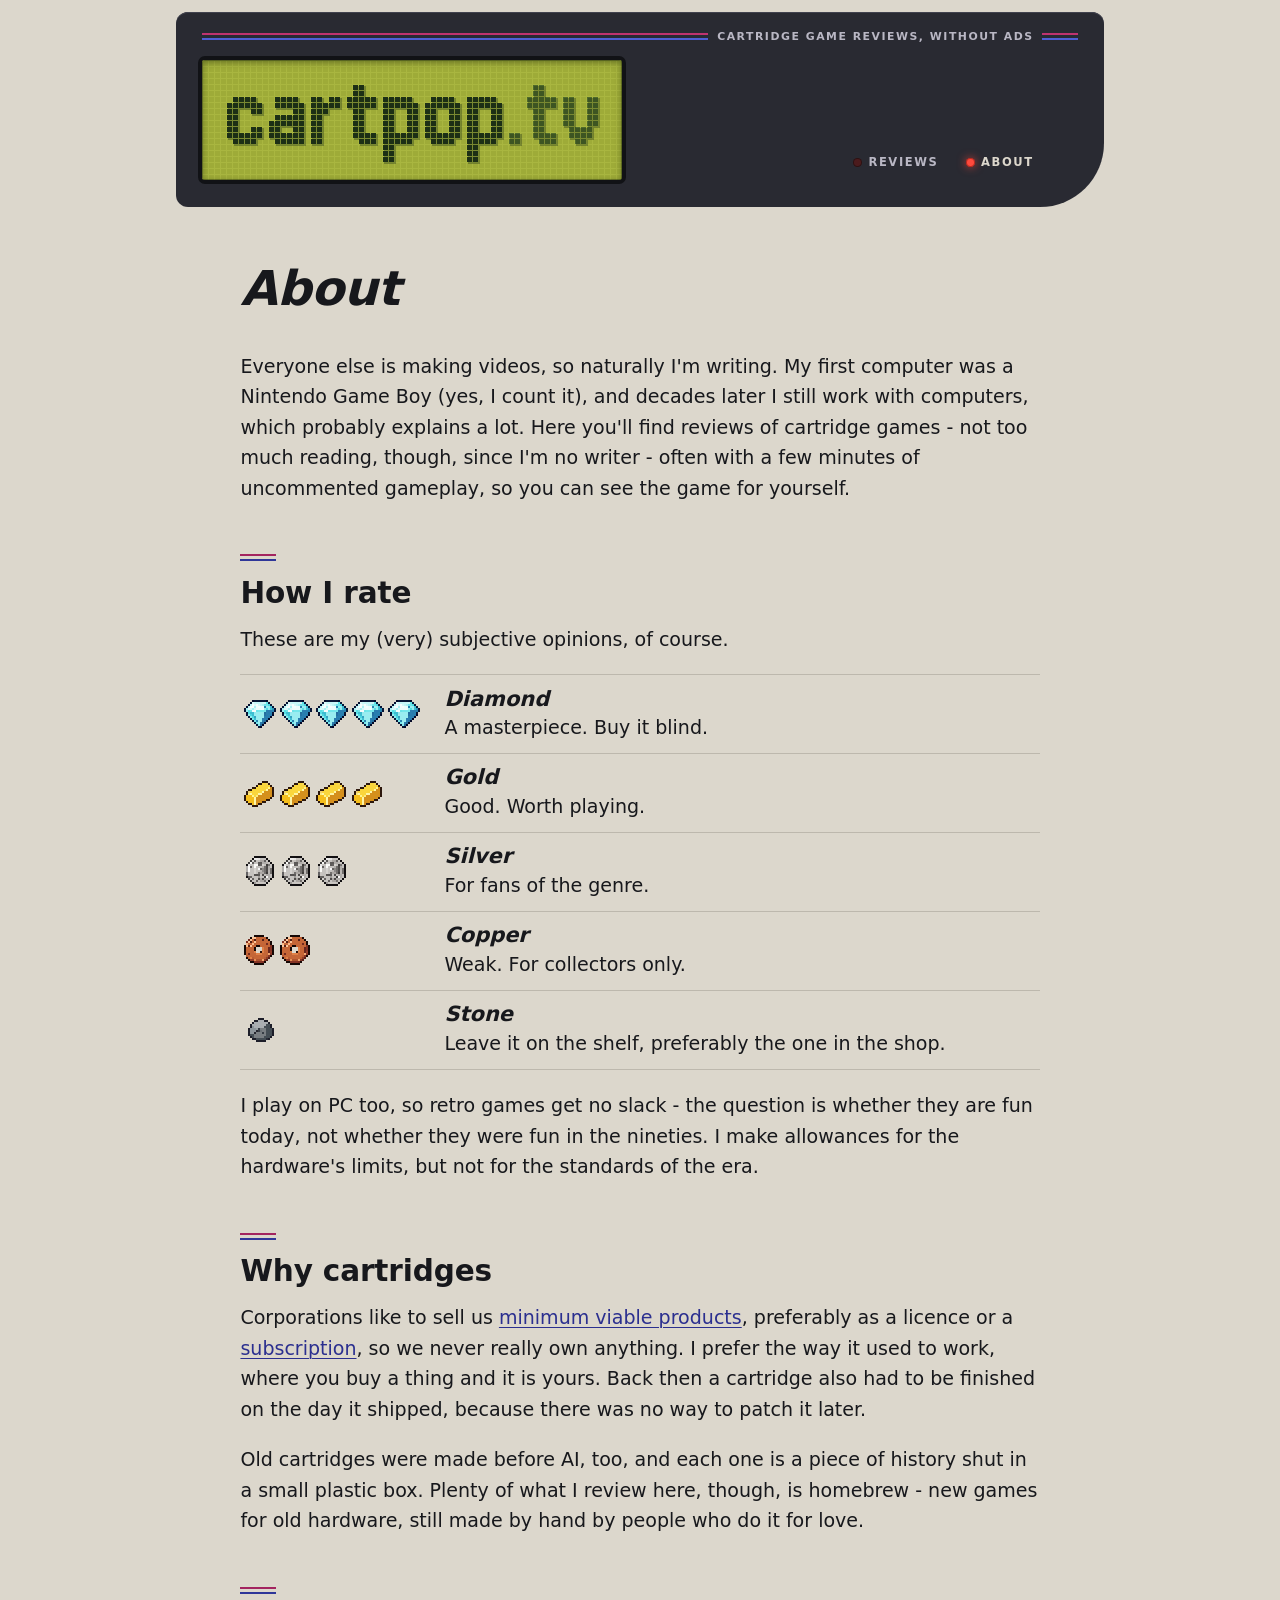
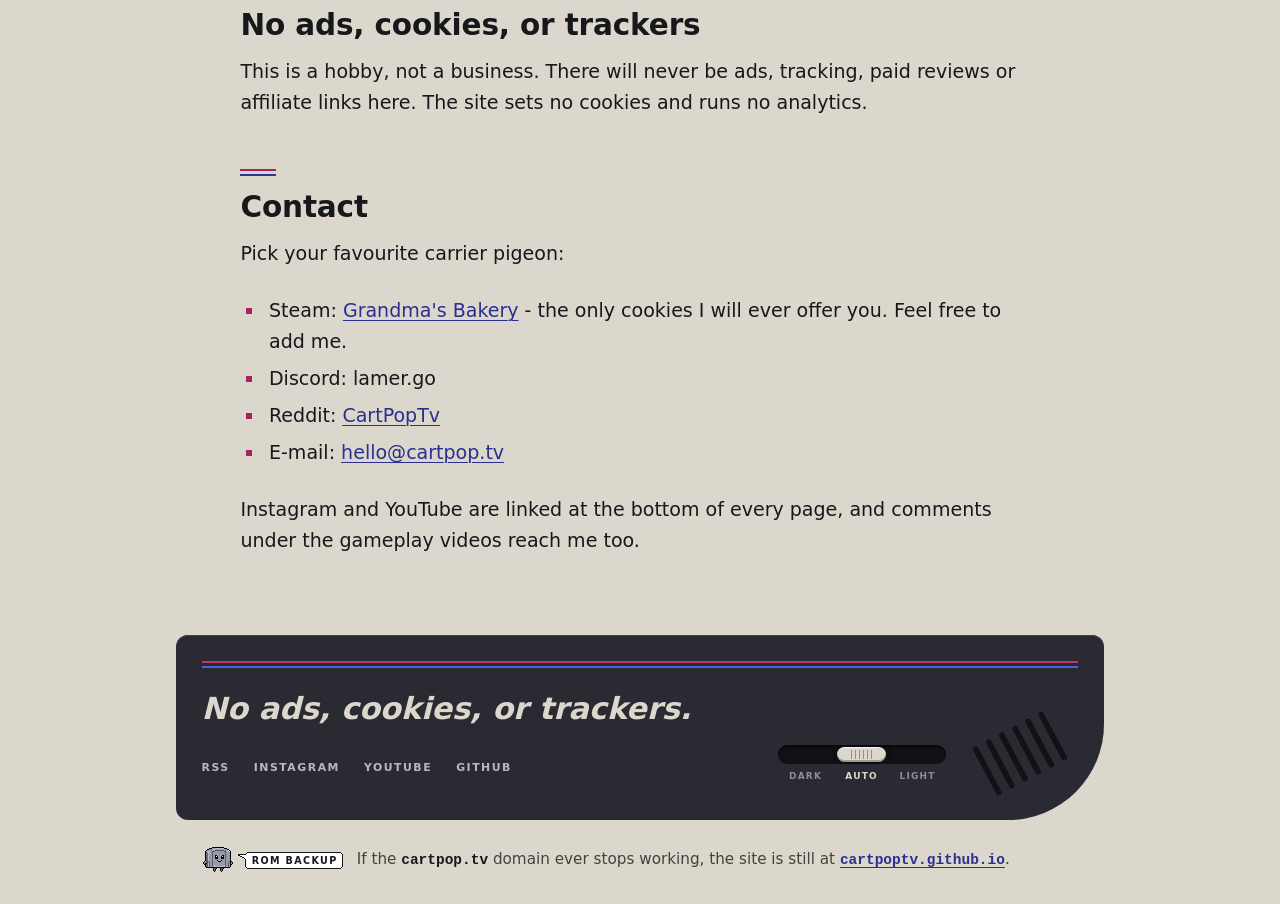
==== commit ecd4b035: "Publish 0d88cf0318490652d79cd4ac95124292475657c5" ====
--- a/about.html
+++ b/about.html
@@ -85,7 +85,7 @@
 <li>Steam: <a href="https://s.team/u/grandmasbakery">Grandma's Bakery</a> - the only cookies I will ever offer you. Feel free to add me.</li>
 <li>Discord: lamer.go</li>
 <li>Reddit: <a href="https://www.reddit.com/user/CartPopTv/">CartPopTv</a></li>
-<li>E-mail: <a href="mailto:cartpoptv.scuba110@passmail.com">cartpoptv.scuba110@passmail.com</a></li>
+<li>E-mail: <a href="mailto:hello@cartpop.tv">hello@cartpop.tv</a></li>
 </ul>
 <p>Instagram and YouTube are linked at the bottom of every page, and comments under the gameplay videos reach me too.</p>
   </div>
